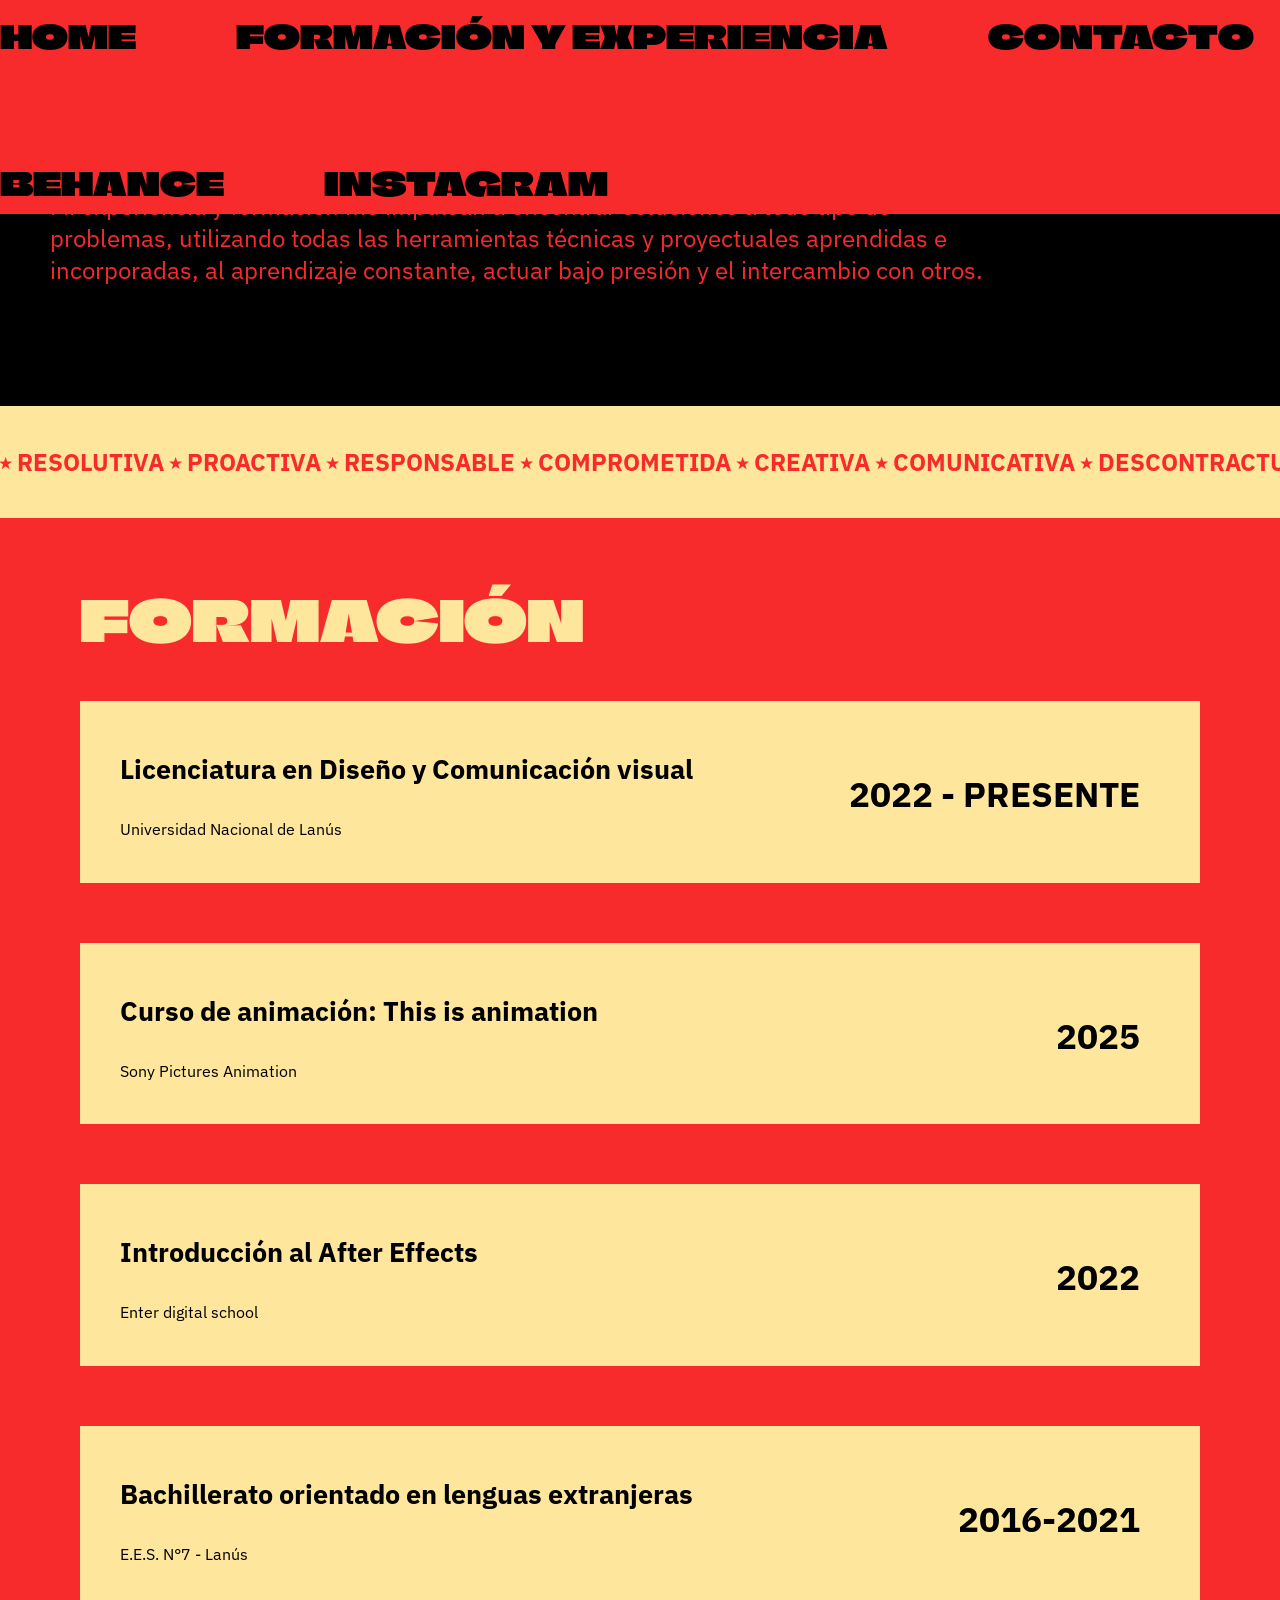
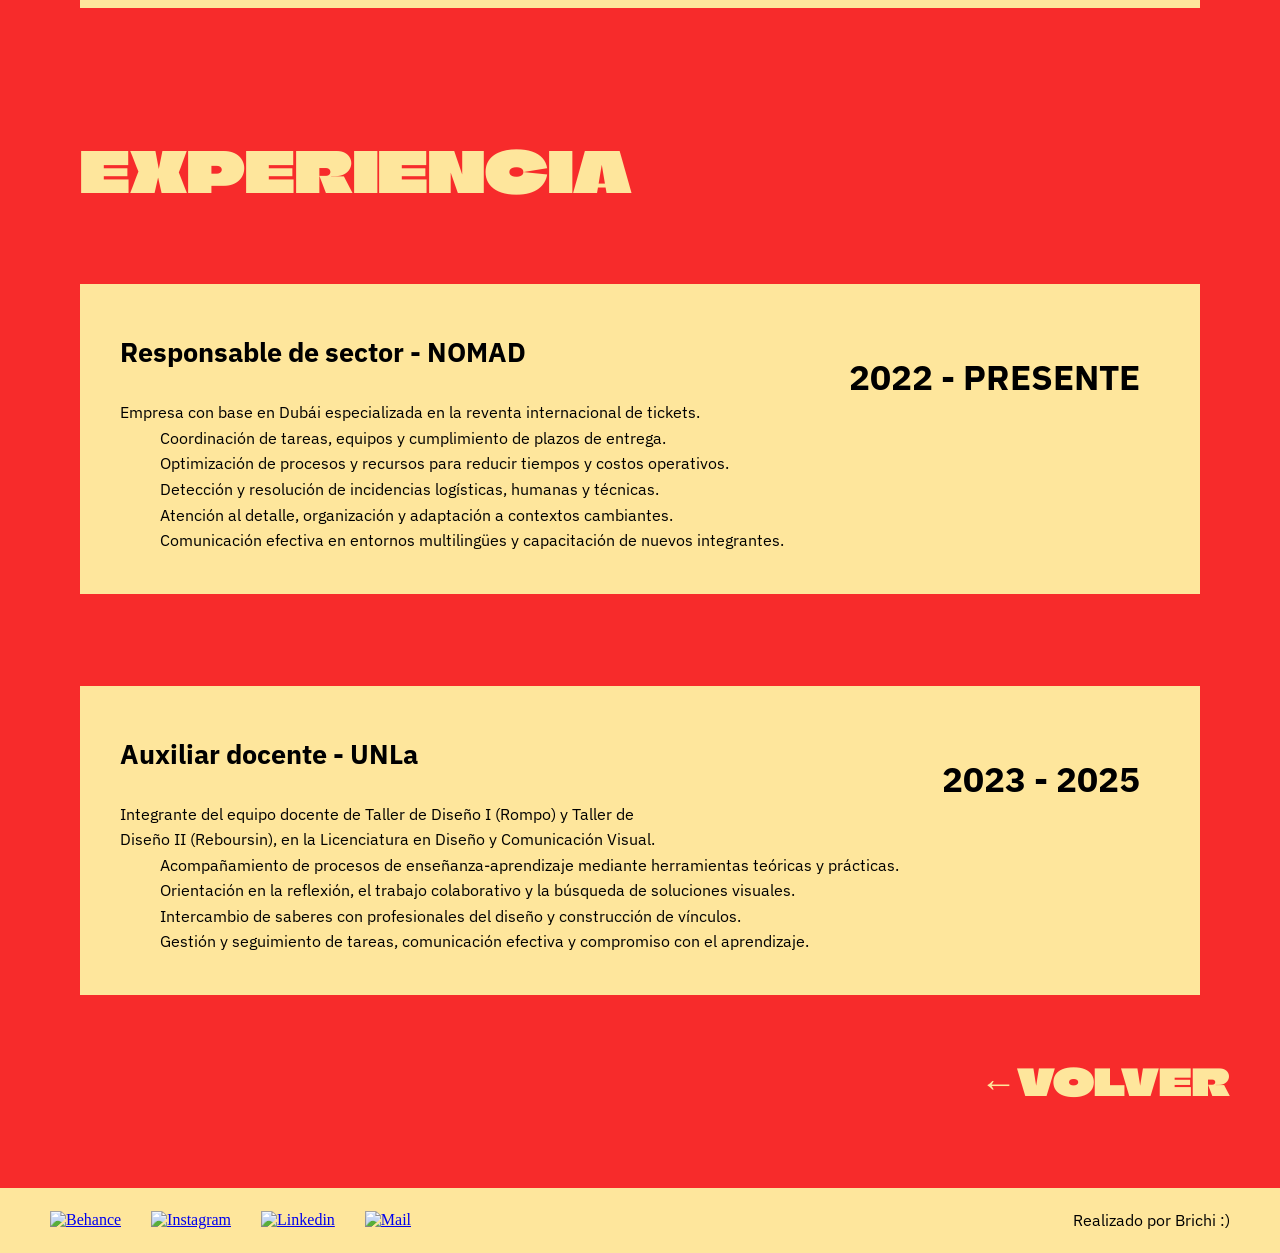
==== formacion.html @ 59d71e1c "glow up" ====
<!DOCTYPE html>
<html>

<head>
    <meta charset="utf-8">
    <meta name="viewport" content="width=device-width, initial-scale=1.0">
    <meta name="Keywords" content="Portfolio brisa pereyra diseño">
    <title>Pereyra Brisa perfil profesional </title>
    <link rel="stylesheet" href="estilos.css">
    <link rel="icon" type="image/x-icon" href="img/cursor-favicon/favicon.ico">
    <style>
        @import url('https://fonts.googleapis.com/css2?family=Climate+Crisis:YEAR@1979&family=IBM+Plex+Sans:ital,wght@0,100..700;1,100..700&display=swap');
    </style>
</head>

<body>
<header>
    <div class="encabezado">

        <button class="menu-toggle" aria-label="Abrir menú" aria-expanded="false" aria-controls="menu">
            <span></span>
            <span></span>
            <span></span>
        </button>

        <a href="index.html" class="logo">
            <img src="img/footer-header/logo.svg" class="logo-base" alt="logo">
            <img src="img/footer-header/logoamarillo.svg" class="logo-hover" alt="logo">
        </a>

        <nav id="menu">
            <a href="index.html">HOME</a>
            <a href="formacion.html">FORMACIÓN Y EXPERIENCIA</a>
            <a href="contacto.html">CONTACTO</a>
            <a href="https://www.behance.net/brichi" target="_blank" rel="noopener noreferrer">BEHANCE</a>
            <a href="https://www.instagram.com/brichidg/" target="_blank" rel="noopener noreferrer">INSTAGRAM</a>
        </nav>

    </div>
</header>

    <main>
        <div class="descripcion">

            <p>
                Mi experiencia y formación me impulsan a encontrar soluciones a todo tipo de problemas,
                utilizando todas las herramientas técnicas y proyectuales aprendidas e incorporadas, al aprendizaje
                constante, actuar bajo presión y el intercambio con otros.
            </p>

            <div class="marquee-descripcion">
                <div class="marquee-descripcion-contenido">
                    <span>
                        ⭒ RESOLUTIVA ⭒ PROACTIVA ⭒ RESPONSABLE ⭒ COMPROMETIDA ⭒ CREATIVA ⭒ COMUNICATIVA ⭒ DESCONTRACTURADA ⭒ RESOLUTIVA ⭒ PROACTIVA ⭒ RESPONSABLE ⭒ COMPROMETIDA ⭒ CREATIVA ⭒ COMUNICATIVA ⭒ DESCONTRACTURADA
                    </span>
                    <span aria-hidden="true">
                        ⭒ RESOLUTIVA ⭒ PROACTIVA ⭒ RESPONSABLE ⭒ COMPROMETIDA ⭒ CREATIVA ⭒ COMUNICATIVA ⭒ DESCONTRACTURADA ⭒ RESOLUTIVA ⭒ PROACTIVA ⭒ RESPONSABLE ⭒ COMPROMETIDA ⭒ CREATIVA ⭒ COMUNICATIVA ⭒ DESCONTRACTURADA
                    </span>
                </div>
                </div>
            </div>

            <section class="formacion">
                <article class="titulo">
                    <h3>Formación</h3>
                </article>
                <article class="item-acontenedor">
                    <div class="item-a">
                        <h4>Licenciatura en Diseño y Comunicación visual</h4>
                        <h5>2022 - PRESENTE</h5>
                    </div>
                    <p>Universidad Nacional de Lanús</p>
                </article>
                <article class="item-bcontenedor">
                    <div class="item-b">
                        <h4>Curso de animación: This is animation</h4>
                        <h5>2025</h5>
                    </div>
                    <p>Sony Pictures Animation</p>
                </article>
                <article class="item-ccontenedor">
                    <div class="item-c">
                        <h4>Introducción al After Effects</h4>
                        <h5>2022</h5>
                    </div>
                    <p>Enter digital school</p>
                </article>
                <article class="item-dcontenedor">
                    <div class="item-d">
                        <h4>Bachillerato orientado en lenguas extranjeras</h4>
                        <h5>2016-2021</h5>
                    </div>
                    <p>E.E.S. N°7 - Lanús</p>
                </article>
            </section>

            <section class="experiencia">
                <article class="titulo">
                    <h3>Experiencia</h3>
                </article>
                <article class="item-1contenedor">
                    <div class="item-1">
                        <h4>Responsable de sector - NOMAD</h4>
                        <h5>2022 - PRESENTE</h5>
                    </div>
                    <p>Empresa con base en Dubái especializada en la reventa internacional de tickets.</p>
                    <ul>
                        <li>Coordinación de tareas, equipos y cumplimiento de plazos de entrega.</li>
                        <li>Optimización de procesos y recursos para reducir tiempos y costos operativos.</li>
                        <li>Detección y resolución de incidencias logísticas, humanas y técnicas.</li>
                        <li>Atención al detalle, organización y adaptación a contextos cambiantes.</li>
                        <li>Comunicación efectiva en entornos multilingües y capacitación de nuevos integrantes.</li>
                    </ul>
                </article>

                <article class="item-2contenedor">
                    <div class="item-2">
                        <h4>Auxiliar docente - UNLa</h4>
                        <h5>2023 - 2025</h5>
                    </div>
                    <p>Integrante del equipo docente de Taller de Diseño I (Rompo) y Taller de Diseño II (Reboursin), en
                        la Licenciatura en Diseño y Comunicación Visual.</p>
                    <ul>
                        <li>Acompañamiento de procesos de enseñanza-aprendizaje mediante herramientas teóricas y
                            prácticas.</li>
                        <li>Orientación en la reflexión, el trabajo colaborativo y la búsqueda de soluciones visuales.
                        </li>
                        <li>Intercambio de saberes con profesionales del diseño y construcción de vínculos.</li>
                        <li>Gestión y seguimiento de tareas, comunicación efectiva y compromiso con el aprendizaje.</li>
                    </ul>
                </article>
                <a href="index.html" class="volver">←VOLVER</a>
            </section>
    </main>

    <footer>
        <div class="logos">
            <a target="_blank" href="https://www.behance.net/brichi">
                <img src="img/footer-header/behance.svg" alt="Behance">
            </a>
            <a target="_blank" href="https://www.instagram.com/brichidg/">
                <img src="img/footer-header/instagram.svg" alt="Instagram">
            </a>
            <a target="_blank" href="https://www.linkedin.com/in/brisa-pereyra-brichi">
                <img src="img/footer-header/linkedin.svg" alt="Linkedin">
            </a>
            <a target="_blank" href="mailto:brisaaylen_22@hotmail.com">
                <img src="img/footer-header/mail.svg" alt="Mail">
            </a>
        </div>
        <p>Realizado por Brichi :)</p>
    </footer>

<script>
    const botonMenu = document.querySelector('.menu-toggle');
    const menu = document.querySelector('#menu');

    botonMenu.addEventListener('click', () => {
        const abierto = menu.classList.toggle('menu-abierto');

        botonMenu.setAttribute('aria-expanded', abierto);
        botonMenu.setAttribute(
            'aria-label',
            abierto ? 'Cerrar menú' : 'Abrir menú'
        );
    });

    menu.querySelectorAll('a').forEach(enlace => {
        enlace.addEventListener('click', () => {
            menu.classList.remove('menu-abierto');
            botonMenu.setAttribute('aria-expanded', false);
            botonMenu.setAttribute('aria-label', 'Abrir menú');
        });
    });
</script>

</body>

</html>
---- estilos.css ----
/* CSS DOCUMENT */
@charset "UTF-8";

/*configuraciones generales*/

@font-face {
    font-family: "Mori Extralight";
    src: url(fonts/PPMori-Extralight.otf) format(opentype);
    font-weight: light;
    font-style: normal;
}

@font-face {
    font-family: "Mori Regular";
    src: url(fonts/PPMori-Regular.otf) format(opentype);
    font-weight: regular;
    font-style: normal;
}

@font-face {
    font-family: "Mori Regular Italic";
    src: url(fonts/PPMori-RegularItalic.otf) format(opentype);
    font-weight: regular;
    font-style: italic;
}

@font-face {
    font-family: "Mori Semibold";
    src: url(fonts/PPMori-SemiBold.otf) format(opentype);
    font-weight: semibold;
    font-style: normal;
}

@font-face {
    font-family: "Mango";
    src: url(fonts/Mango\ Grotesque-VF.ttf) format(truetype);
    font-weight: normal;
    font-style: normal;
}

@font-face {
    font-family: "Mango Extralight";
    src: url(fonts/MangoGrotesque-ExtraLight.ttf) format(truetype);
    font-weight: normal;
    font-style: normal;
}

/*APLICACIONES*/

* {
    margin: 0;
}

main {
    font-family: 'Mori Regular', "IBM Plex Sans", sans-serif;
    flex: 1;
}

body {
    cursor: url("img/cursor-favicon/cursor.png"), auto;
    min-height: 100vh;
    background-color: #000;
    display: flex;
    flex-direction: column;
}

/*HEADER*/

header {
    background-color: #F72B2B;
    padding: 10px 0;
    position: fixed;
    width: 100%;
    z-index: 1000;
}

.encabezado a {
    font-family: 'Mango', "Climate Crisis", sans-serif;
    font-size: 2rem;
    color: rgb(0, 0, 0);
    text-decoration: none;
    padding: 5px 0px 0px;
}

.encabezado {
    display: flex;
    flex-wrap: wrap;
    justify-content: center;
    align-items: center;
}

a:hover {
    color: #FEE69C;
    transition: .3s;
    cursor: url("img/cursor-favicon/cursor2.png"), pointer;
}

.logo {
    display: none;
}

.logo img {
    position: absolute;
    inset: 0;
    width: 100%;
    transition: .3s;
}

.logo-hover {
    opacity: 0;
}

.logo:hover .logo-hover {
    opacity: 1;
}

.logo:hover .logo-base {
    opacity: 0;
}

nav {
    display: flex;
    flex-wrap: wrap;
    gap: 100px;
    align-items: center;
}

/*FOOTER*/

footer {
    padding: 20px 50px;
    gap: 30px;
    background-color: #FEE69C;
    display: flex;
    justify-content: space-between;
    flex-wrap: wrap;
    align-items: center;
}

footer img {
    width: 3vw;
    min-width: 34px;
}

.logos {
    display: flex;
    gap: 30px;
}

/*TIPOGRAFÍA*/

h1 {
    font-family: 'Mango Extralight', "IBM Plex Sans", sans-serif;
    color: #000000;
    font-size: clamp(17rem, 30vw, 25rem);
    font-weight: 100;
    text-transform: uppercase;
}

h2 {
    font-family: 'Mori Semibold', "IBM Plex Sans", sans-serif;
    color: #FEE69C;
    font-size: 3rem;
    text-align: center;
    text-transform: uppercase;
}

h3 {
    font-family: 'Mango', "Climate Crisis", sans-serif;
    color: #F72B2B;
    font-size: 3.5rem;
    line-height: 2.7rem;
}

h4 {
    font-family: 'Mori EXtralight', "IBM PLex Sans", sans-serif;
    color: #000000;
    font-size: 1.7rem;
}

h5 {
    font-family: 'Mango', "IBM PLex Sans", sans-serif;
    color: #000000;
    margin: 30px 20px 0px;
    font-size: 2.2rem;
    justify-content: flex-end;
}

p,
li {
    list-style: none;
    font-size: 1rem;
    line-height: 1.6rem;
    text-wrap: balance;
    font-family: 'Mori Regular', "IBM Plex Sans", sans-serif;
}

.cards h4 {
    font-family: 'Mango', "Climate Crisis", sans-serif;
    font-size: 2.8rem;
    color: #000000;
}

.cards p {
    text-wrap: auto;
    font-size: 0.9rem;
}

.diseño p {
    color: #FEE69C;
}

span {
    font-weight: bold;
    font-size: 1.5rem;
    display: block;
}

.formacion h3,
.experiencia h3 {
    color: #FEE69C;
    padding: 30px;
    text-transform: uppercase;
}


.formacion a,
.experiencia a,
.contacto a {
    font-family: 'Mango', "Climate Crisis", sans-serif;
    font-size: 2.3rem;
    color: #FEE69C;
    text-decoration: none;
    padding-left: 30px;
    text-align: right;
}

.formacion h4,
.experiencia h4 {
    padding: 10px 0px;
}

.formacionboton h3,
.experienciaboton h3 {
    text-transform: uppercase;
    background-color: #FEE69C;
    padding: 35px 60px;
    font-size: 2.1rem;
    margin: 0px 0px;
}

.formacionboton:hover h3,
.experienciaboton:hover h3 {
    background-color: #F72B2B;
    color: #FEE69C;
    transition: .3s;
}

.contactoboton {
    background-color: #000000;
    display: flex;
    height: 170px;
    align-items: center;
    justify-content: center;
    margin: 60px;
    transition: .3s;
}

.contactoboton a {
    text-decoration: none;
}

.contactoboton h3 {
    color: #FEE69C;
    transition: .3s;
}

.contactoboton:hover {
    background-color: #F72B2B;
}

.contactoboton:hover h3 {
    color: #FEE69C;
}

#proyectos h3 {
    text-align: center;
    padding: 80px 0px 60px 0px;
    text-transform: uppercase;
}

.contacto h3,
.contacto p {
    color: #FEE69C;
    padding: 10px;
}

.contacto p {
    margin-bottom: 30px;
}

.hero h1 {
    position: absolute;
    top: calc(50% + 25px);
    left: 50%;
    transform: translate(-50%, -50%);
    width: 100%;
    text-align: center;
}

/*DESARROLLO*/

.hero {
    position: relative;
    width: 100%;
    height: calc(100vh - 55px);
    margin-top: 55px;
    overflow: hidden;
}

.fondo {
    position: absolute;
    inset: 0;
    width: 100%;
    height: 100%;
    object-fit: cover;
}

.overlay {
    position: absolute;
    top: 50%;
    left: 50%;
    transform: translate(-50%, -50%);
    z-index: 3;
    width: 100%;
    height: 100%;
    object-fit: cover;
}

.flechas {
    position: absolute;
    bottom: 23px;
    left: 50%;
    z-index: 4;
    font-size: 1.3rem;
    text-decoration: none;
    color: #000000;
    animation: bajar 1.5s infinite;
}

@keyframes bajar {
    0% {
        transform: translateX(-50%) translateY(0);
        opacity: 0.3;
    }

    50% {
        transform: translateX(-50%) translateY(12px);
        opacity: 1;
    }

    100% {
        transform: translateX(-50%) translateY(0);
        opacity: 0.3;
    }
}

.marcapersonal {
    display: flex;
    align-items: center;
    justify-content: space-evenly;
    gap: 20px;
    padding: 8px 60px 60px 60px;
}

.orbita {
    position: relative;
    width: 20wh;
    height: 350px;
    margin: 0 auto 30px;
    left: 0;
}

.estrella {
    display: none;
}

.estrella {
    position: absolute;
    top: 50%;
    left: 50%;
    font-size: 3rem;
    color: #FEE69C;
    animation: orbitar 5s linear infinite;
    z-index: 3;
}

@keyframes orbitar {
    from {
        transform: translate(-50%, -50%) rotate(0deg) translateX(159px);
    }

    to {
        transform: translate(-50%, -50%) rotate(360deg) translateX(159px);
    }
}

blockquote {
    font-size: 1.8rem;
    color: #FEE69C;
    text-align: center;
}

.diseño {
    display: flex;
    flex-direction: column;
    background: #F72B2B;
    height: 100%;
    max-width: none;
    box-sizing: border-box;
    padding: 40px;
    align-items: center;
    justify-content: center;
    text-align: center;
    line-height: 4rem;
}

.descripcion {
    text-align: center;
    color: #F72B2B3;
    padding: 90px;
    margin-top: 50px;
}

.formacionboton,
.experienciaboton {
    text-decoration: none;
}

.resumen {
    text-align: center;
    padding: 80px;
    margin: 80px
}

.cards {
    display: flex;
    flex-wrap: wrap;
    justify-content: space-evenly;
    gap: 50px 5px;
}

#proyectos {
    display: flex;
    flex-direction: column;
    background-color: #FEE69C;
    padding: 0px 30px 30px 30px;
}

.shot,
.maraton,
.cespedes,
.yoru,
.urge,
.museo,
.microplasticos,
.todoesoquesobra,
.zzzeta {
    position: relative;
    width: 38vw;
    max-width: 400px;
    min-width: 260px;
}

.base,
.hover {
    width: 100%;
}

.hover {
    position: absolute;
    inset: 0;
    opacity: 0;
    transition: .3s;
}

.shot:hover .hover,
.maraton:hover .hover,
.cespedes:hover .hover,
.yoru:hover .hover,
.urge:hover .hover,
.museo:hover .hover,
.microplasticos:hover .hover,
.todoesoquesobra:hover .hover,
.zzzeta:hover .hover {
    opacity: 1;
}

.diseñocontenedor {
    display: none;
}

.imaginacion {
    padding: 80px;
    display: flex;
    justify-content: center;
    margin: 80px;
}

.animaciones {
    display: flex;
    justify-content: center;
    gap: 40px;
    flex-wrap: wrap;
    padding-bottom: 40px;
}

.animaciones video {
    width: 30%;
    max-width: 360px;
}

/* CARROUSEL */

.my-slider {
    max-width: 500vw;
    margin: auto;
    display: none;
}

.my-slider video {
    width: 100%;
    display: block;
}

.tns-controls {
    display: none;
}

/* FORMACION/EXPERIENCIA */

.formacion,
.experiencia {
    display: flex;
    flex-direction: column;
    background: #F72B2B;
    padding: 0px 50px 50px 50px;
    min-height: calc(100vh + 150px);
    justify-content: space-evenly;
}

.formacion {
    padding: 50px 50px 50px 50px;
}


.item-acontenedor,
.item-bcontenedor,
.item-ccontenedor,
.item-dcontenedor,
.item-1contenedor,
.item-2contenedor {
    background-color: #FEE69C;
    margin: 30px;
    padding: 40px;
}

.item-a,
.item-b,
.item-c,
.item-d {
    display: flex;
    justify-content: space-between;
}

.item-1,
.item-2 {
    display: flex;
    justify-content: space-between;
}

.titulo {
    display: flex;
    align-items: center;
    justify-content: space-between;
}

/* FORMULARIO */

.contacto {
    display: flex;
    flex-direction: column;
    min-height: calc(100vh - 150px);
    padding: 100px 50px 50px 50px;
    justify-content: center;
}

.contactocontenedor {
    display: flex;
    align-items: center;
    justify-content: space-evenly;
    flex-wrap: wrap;
}

#form {
    width: 100%;
    height: auto;
}

form input {
    background-color: #F72B2B;
    width: 85vw;
    min-height: 0.4vh;
    max-width: 60vw;
    padding: 20px;
    border: none;
    font-family: 'Mori Regular', "IBM Plex Sans", sans-serif;
    font-size: 0.9rem;
    color: #FEE69C;
}

form input::placeholder {
    color: #FEE69C;
    font-family: 'Mori Regular Italic', "IBM Plex Sans", sans-serif;
}

form {
    display: flex;
    flex-direction: column;
    gap: 20px;
}

#mensaje {
    height: 10vh;
}

.enviar {
    font-family: 'Mango', "IBM Plex Sans", sans-serif;
    font-size: 2.2rem;
    color: #000000;
    background-color: #FEE69C;
    width: auto;
    border: none;
    padding: 15px 25px;
    align-self: flex-start;
    height: auto;
}

.marquee {
    width: 100%;
    max-width: 100%;
    overflow: hidden;
    position: relative;
    white-space: nowrap;
    box-sizing: border-box;
}

.marquee-contenido {
    display: flex;
    width: max-content;
    max-width: none;
    animation: desplazamiento 25s linear infinite;
    will-change: transform;
}

.marquee .resumen {
    flex: 0 0 auto;
    width: auto;
    margin: 0;
    padding-right: 40px;
    white-space: nowrap;
}

@keyframes desplazamiento {
    from {
        transform: translateX(0);
    }

    to {
        transform: translateX(-50%);
    }
}

.descripcion p {
    text-align: left;
    padding-bottom: 120px;
    font-size: 1.5rem;
    line-height: 2rem;
}

.marquee-descripcion {
    width: calc(100% + 100px);
    margin-left: -50px;
    overflow: hidden;
    position: relative;
    white-space: nowrap;
    box-sizing: border-box;
    background-color: #FEE69C;
}

.marquee-descripcion-contenido {
    display: flex;
    width: max-content;
    animation: correr-descripcion 25s linear infinite;
    will-change: transform;
    margin-top: 40px;
    margin-bottom: 40px;
}

.marquee-descripcion span {
    flex: 0 0 auto;
    white-space: nowrap;
}

@keyframes correr-descripcion {
    from {
        transform: translateX(0);
    }

    to {
        transform: translateX(-50%);
    }
}

.descripcion {
    text-align: center;
    color: #F72B2B;
    padding: 140px 50px 0px 50px;
}

.menu-toggle {
    display: none;
}

.menu-toggle span {
    display: block;
    width: 25px;
    height: 2px;
    background-color: black;
    margin: 6px 0;
    transition: 0.3s;
}



/*MEDIA QUERIES*/

@media screen and (max-width:760px) {

    .estrella {
        display: block;
    }

    .diseño {
        border-radius: 50%;
    }

    nav {
        gap: 30px;
    }

    .encabezado a {
        font-size: 1.8rem;
    }

    .logo {
        width: 35px;
        height: 35px;
    }

    .marcapersonal {
        flex-direction: column;
    }

    .marcapersonal img {
        width: 50px;
        height: 50px;
    }

    .descripcion {
        display: flex;
        flex-direction: column;
        color: #F72B2B;
        max-width: 1000px;
    }

    .diseñocontenedor {
        width: 350px;
        height: 350px;
        border-radius: 50%;
        border: 15px solid #000;
        box-sizing: border-box;
        margin: 0 auto 30px;
        display: flex;
        align-items: center;
        justify-content: center;
        text-align: center;
        position: relative;
        z-index: 2;
    }

    .resumen {
        padding: 60px 00px;
        margin: 30px;
    }

    .imaginacion {
        padding: 0px;
    }

    .base,
    .hover {
        width: 100%;
        width: 60vw;
    }

.hero h1 {
    position: absolute;
    top: calc(50% + 25px);
    left: 0;
    transform: translateY(-50%);
    width: 100%;
    box-sizing: border-box;
    padding: 26px;
    text-align: start;
    line-height: 15rem;
    font-size: 19.5rem;
}

    h2 {
        font-size: 1.6rem;
        line-height: 2.4rem;
        padding: 15px 0px;
    }

    h3 {
        font-size: 2.5rem;
    }

    .cards h4 {
        font-size: 2.3rem;
    }

    .shot,
    .maraton,
    .cespedes,
    .yoru,
    .urge,
    .museo,
    .microplasticos,
    .todoesoquesobra,
    .zzzeta {
        width: 97%;
        max-width: 544px;
        min-width: 260px;
    }

    .base,
    .hover {
        width: 100%;
    }

    h5 {
        margin: 5px 0px;
    }

    .contactoboton {
        padding: 40px;
        text-align: center;
    }

    .formacion a,
    .experiencia a,
    .contacto a {
        font-family: 'Mango', "Climate Crisis", sans-serif;
        font-size: 2rem;
        color: #F72B2B;
    }

    .experiencia {
        background: #FEE69C;
    }

    .item-acontenedor,
    .item-bcontenedor,
    .item-ccontenedor,
    .item-dcontenedor,
    .item-1contenedor,
    .item-2contenedor {
        padding: 20px 0px;
        margin: 0px;
        background: #F72B2B;
    }

    .item-1contenedor,
    .item-2contenedor {
        background: #FEE69C;
    }

    .formacion h3,
    .experiencia h3 {
        padding: 0px;
    }

    .formacion p,
    .formacion h4,
    .formacion h5,
    .formacion h4 {
        color: #FEE69C;
    }

    .experiencia p,
    .experiencia li,
    .experiencia h4,
    .experiencia h5,
    .experiencia h4 {
        color: #F72B2B;
    }

    .experiencia h5,
    .formacion h5 {
        font-size: 1.6rem;
    }

    .item-1,
    .item-2,
    .item-a,
    .item-b,
    .item-c,
    .item-d {
        flex-direction: column;
    }

    blockquote {
        font-size: 1.3rem;
    }

    .animaciones {
        display: none;
    }

    .animaciones {
        display: none;
    }

    .my-slider {
        display: block;
        width: 90vw;
        margin: 40px auto;
    }

    .my-slider video {
        width: 100%;
    }

    .tns-controls {
        display: flex;
        justify-content: center;
        gap: 20px;
    }

    .tns-controls button {
        all: unset;
        width: 20px;
        height: 20px;
        display: flex;
        align-items: center;
        justify-content: center;
        font-size: 1.5rem;
        color: #000000;
        padding-top: 0px;
    }

#proyectos .cards figure {
    opacity: 0;
    transform: translateY(35px);
    transition: opacity 0.6s ease, transform 0.6s ease;
}

#proyectos .cards figure.visible {
    opacity: 1;
    transform: translateY(0);
}

/* IMAGEN A COLOR AL INTERACTUAR */

#proyectos .hover {
    opacity: 0;
    transition: opacity 0.3s ease;
}

#proyectos .cards figure:active .hover {
    opacity: 1;
}

/* MENU HAMBURGUESA */

.menu-toggle {
    display: flex;
    flex-direction: column;
    justify-content: center;
    align-items: center;
    gap: 6px;

    width: 45px;
    height: 45px;
    padding: 10px;
    margin: 0;

    background: transparent;
    border: none;
    box-shadow: none;
    cursor: pointer;
    z-index: 1002;
}

.menu-toggle span {
    display: block;
    width: 25px;
    height: 2.5px;
    margin: 0;
    padding: 0;
    background-color: #000;
    flex-shrink: 0;
    transition:
        transform 0.35s cubic-bezier(0.65, 0, 0.35, 1),
        opacity 0.2s ease,
        width 0.35s ease;
}

/* ANIMACIÓN DEL MENÚ */

.menu-toggle span:nth-child(1) {
    transform-origin: center;
}

.menu-toggle span:nth-child(2) {
    transform-origin: center;
}

.menu-toggle span:nth-child(3) {
    transform-origin: center;
}

.menu-toggle[aria-expanded="true"] span:nth-child(1) {
    transform: translateY(8px) rotate(45deg);
}

.menu-toggle[aria-expanded="true"] span:nth-child(2) {
    opacity: 0;
    transform: scaleX(0);
}

.menu-toggle[aria-expanded="true"] span:nth-child(3) {
    transform: translateY(-8px) rotate(-45deg);
}

/* LOGO A LA DERECHA */

.encabezado {
    min-height: 55px;
    align-items: center;
    padding: 0 15px;
}

.encabezado > a.logo img {
    width: 45px;
    height: auto;
}

header {
    padding: 5px 0;
}

.encabezado > a.logo {
    display: block;
    position: relative;
    top: 0px;
    width: 45px;
    height: 45px;
    margin: 0 0 0 auto;
    padding: 0;
    flex-shrink: 0;
    padding: 0;
}

.encabezado > a.logo img {
    vertical-align: middle;
}

/* MENÚ DESPLEGABLE */

.encabezado nav {
    display: flex;
    position: absolute;
    top: 100%;
    left: 0;
    width: 100%;
    box-sizing: border-box;
    flex-direction: column;
    align-items: flex-end;
    gap: 25px;
    padding: 30px 25px;
    background-color: #FEE69C;
    text-align: right;

    opacity: 0;
    visibility: hidden;
    transform: translateY(-12px);
    transition:
        opacity 0.3s ease,
        transform 0.4s cubic-bezier(0.16, 1, 0.3, 1),
        visibility 0.3s;
}

.encabezado nav.menu-abierto {
    opacity: 1;
    visibility: visible;
    transform: translateY(0);
}

.encabezado nav a {
    width: 100%;
    text-align: left;
    font-size: 2rem;
}

}

@media screen and (max-width:450px) {
    nav {
        gap: 20px;
    }

    .encabezado a {
        font-size: 1.5rem;
    }

    .logo {
        width: 35px;
        height: 35px;
    }

    .hero h1 {
        font-size: 18rem;
        line-height: 14rem;
    }

}

@media screen and (max-width:380px) {

    nav {
        gap: 14px;
    }

    .encabezado a {
        font-size: 1.1rem;
    }

    .hero h1 {
        font-size: 16rem;
        line-height: 13rem;
    } }
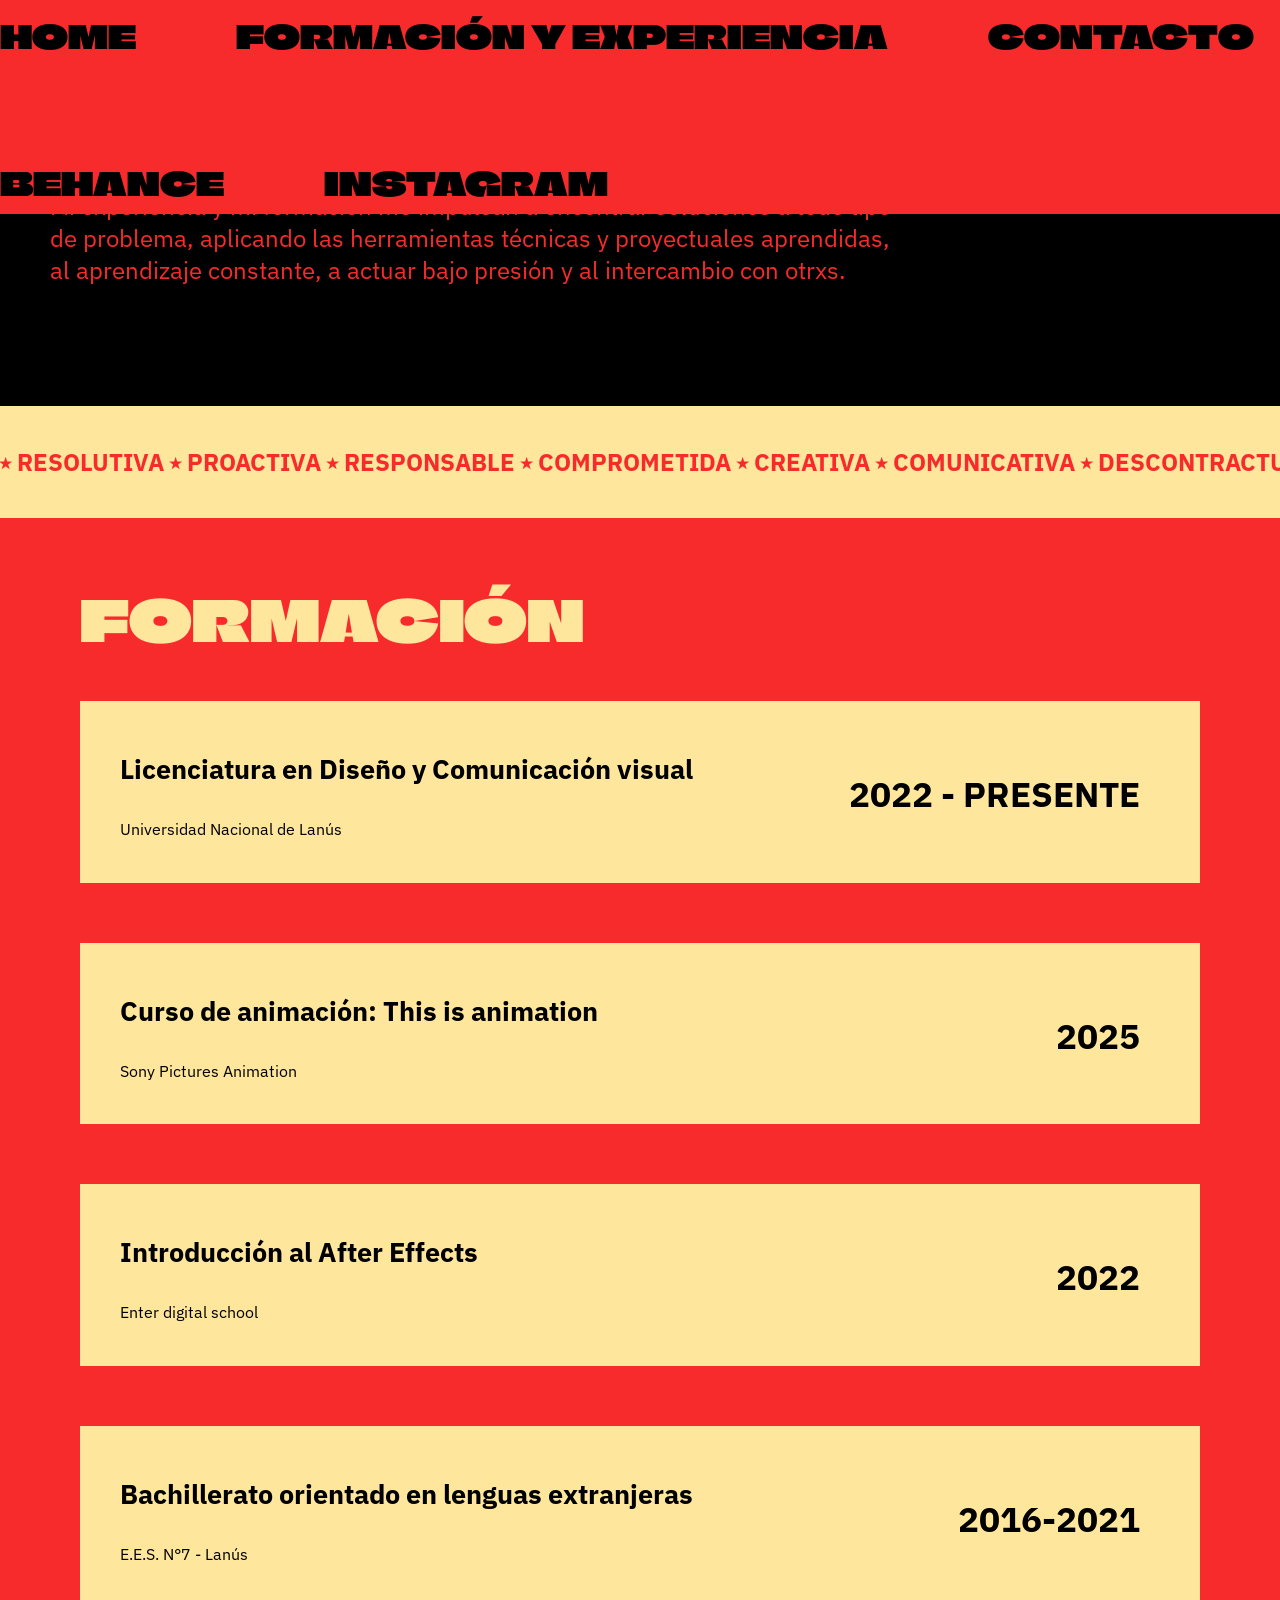
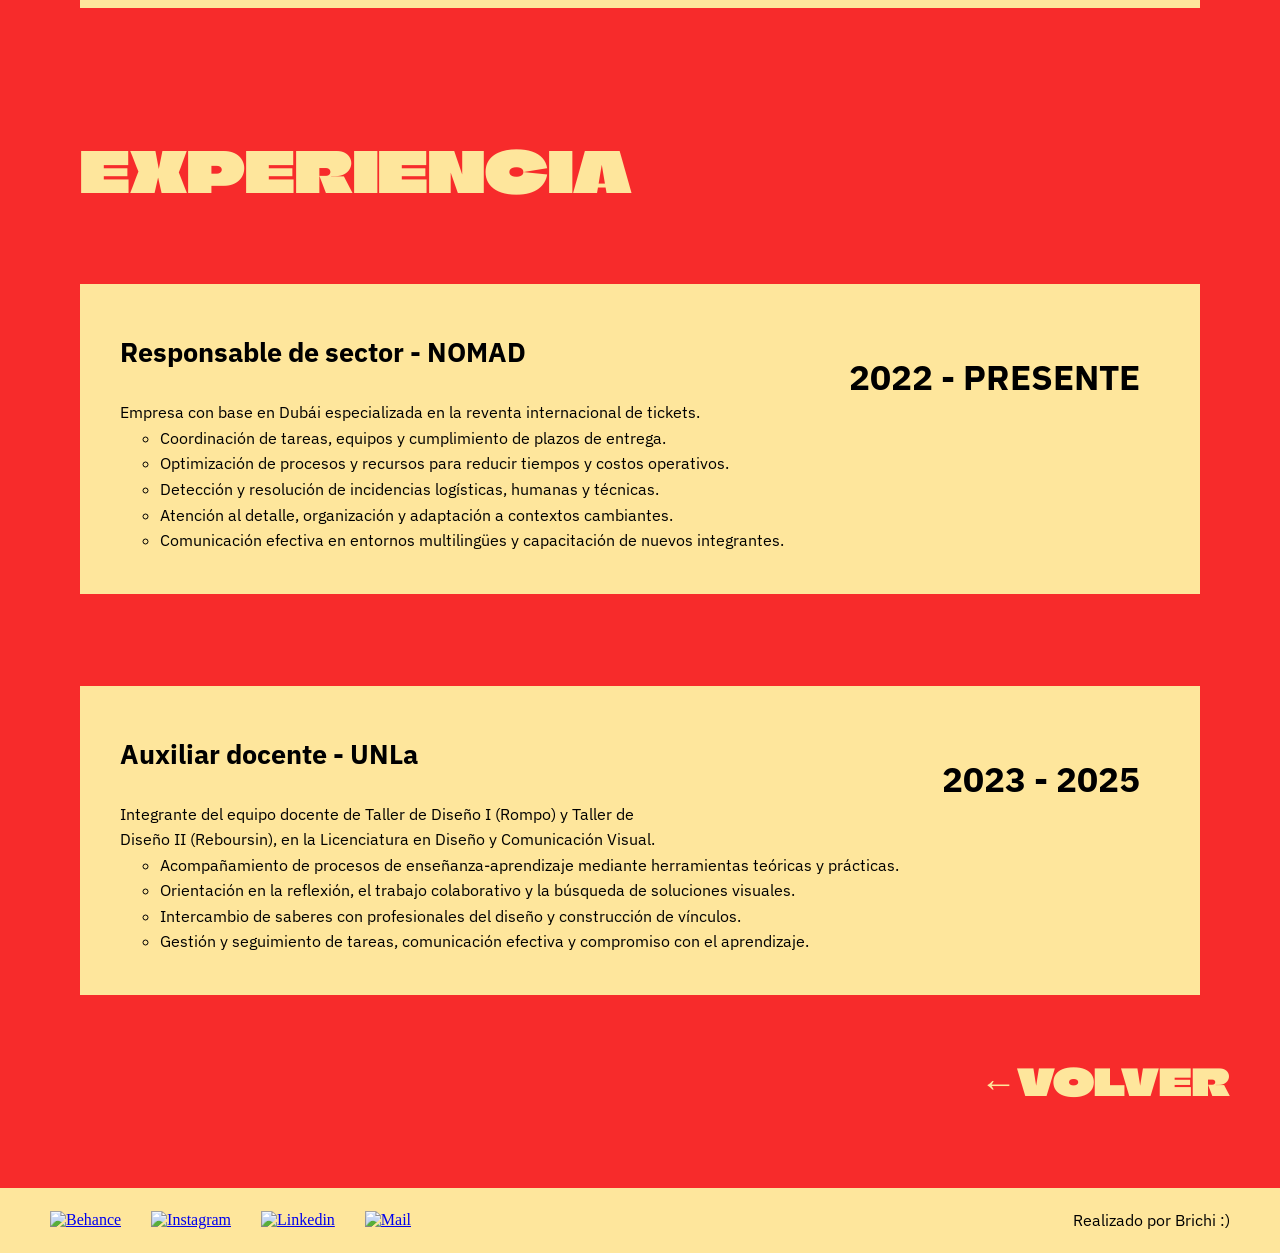
==== commit 65aefeff: "cositas pantallas chicas" ====
--- a/formacion.html
+++ b/formacion.html
@@ -43,9 +43,9 @@
         <div class="descripcion">
 
             <p>
-                Mi experiencia y formación me impulsan a encontrar soluciones a todo tipo de problemas,
-                utilizando todas las herramientas técnicas y proyectuales aprendidas e incorporadas, al aprendizaje
-                constante, actuar bajo presión y el intercambio con otros.
+                Mi experiencia y mi formación me impulsan a encontrar soluciones a todo tipo de problema,
+                aplicando las herramientas técnicas y proyectuales aprendidas, al aprendizaje
+                constante, a actuar bajo presión y al intercambio con otrxs.
             </p>
 
             <div class="marquee-descripcion">
--- a/estilos.css
+++ b/estilos.css
@@ -188,7 +188,7 @@
 
 p,
 li {
-    list-style: none;
+    list-style: circle;
     font-size: 1rem;
     line-height: 1.6rem;
     text-wrap: balance;
@@ -427,7 +427,7 @@
 
 .descripcion {
     text-align: center;
-    color: #F72B2B3;
+    color: #F72B2B;
     padding: 90px;
     margin-top: 50px;
 }
@@ -741,11 +741,43 @@
     transition: 0.3s;
 }
 
-
+/* CUADRADO DESKTOP */
+
+.diseño-desktop {
+    display: flex;
+    justify-content: center;
+    align-items: center;
+    width: 100%;
+    padding: 2vh 0;
+}
+
+.cuadrado-desktop {
+    box-sizing: border-box;
+    display: flex;
+    flex-direction: column;
+    justify-content: center;
+    align-items: center;
+    text-align: center;
+    color:#F72B2B;
+    padding-bottom: 60px;
+}
+
+.cuadrado-desktop h2 {
+    max-width: 100%;
+        color:#F72B2B;
+}
+
+.cuadrado-desktop p {
+    max-width: 100%;
+}
 
 /*MEDIA QUERIES*/
 
 @media screen and (max-width:760px) {
+
+.diseño-desktop {
+    display: none;
+}
 
     .estrella {
         display: block;
@@ -823,8 +855,8 @@
     box-sizing: border-box;
     padding: 26px;
     text-align: start;
-    line-height: 15rem;
-    font-size: 19.5rem;
+line-height: 13rem;
+font-size: 17rem;
 }
 
     h2 {
@@ -865,7 +897,7 @@
     }
 
     .contactoboton {
-        padding: 40px;
+        padding: 30px;
         text-align: center;
     }
 
@@ -1141,10 +1173,18 @@
         height: 35px;
     }
 
-    .hero h1 {
-        font-size: 18rem;
-        line-height: 14rem;
-    }
+.hero h1 {
+    font-size: 16rem;
+    line-height: 13rem;
+}
+
+.contactoboton h3 {
+    font-size: 2.3rem;
+}
+
+.contactoboton {
+    padding: 0px;
+}
 
 }
 
@@ -1158,7 +1198,56 @@
         font-size: 1.1rem;
     }
 
-    .hero h1 {
-        font-size: 16rem;
-        line-height: 13rem;
-    } }+.hero h1 {
+    font-size: 14rem;
+    line-height: 12rem;
+}
+
+.diseñocontenedor .diseño {
+    width: 100%;
+    height: 100%;
+    border-radius: 50%;
+    box-sizing: border-box;
+}
+
+.diseñocontenedor {
+    width: 250px;
+    height: 250px;
+    min-width: 250px;
+    min-height: 250px;
+    max-width: 250px;
+    max-height: 250px;
+    flex: 0 0 250px;
+    border-radius: 50%;
+    box-sizing: border-box;
+}
+
+.diseñocontenedor h2 {
+    font-size: 1.3rem;
+    line-height: 1.5rem;
+}
+
+.diseñocontenedor p {
+    font-size: 0.8rem;
+    line-height: 1.5rem;
+}
+
+.diseñocontenedor {
+    margin-top: 48px;
+    margin-bottom: 70px;
+} }
+
+@keyframes orbitar {
+    from {
+        transform: translate(-50%, -50%) rotate(0deg) translateX(109px);
+    }
+    to {
+        transform: translate(-50%, -50%) rotate(360deg) translateX(109px);
+    }
+}
+
+@media screen and (max-width:300px) {
+.hero h1 {
+    font-size: 13rem;
+    line-height: 10rem;}
+}
